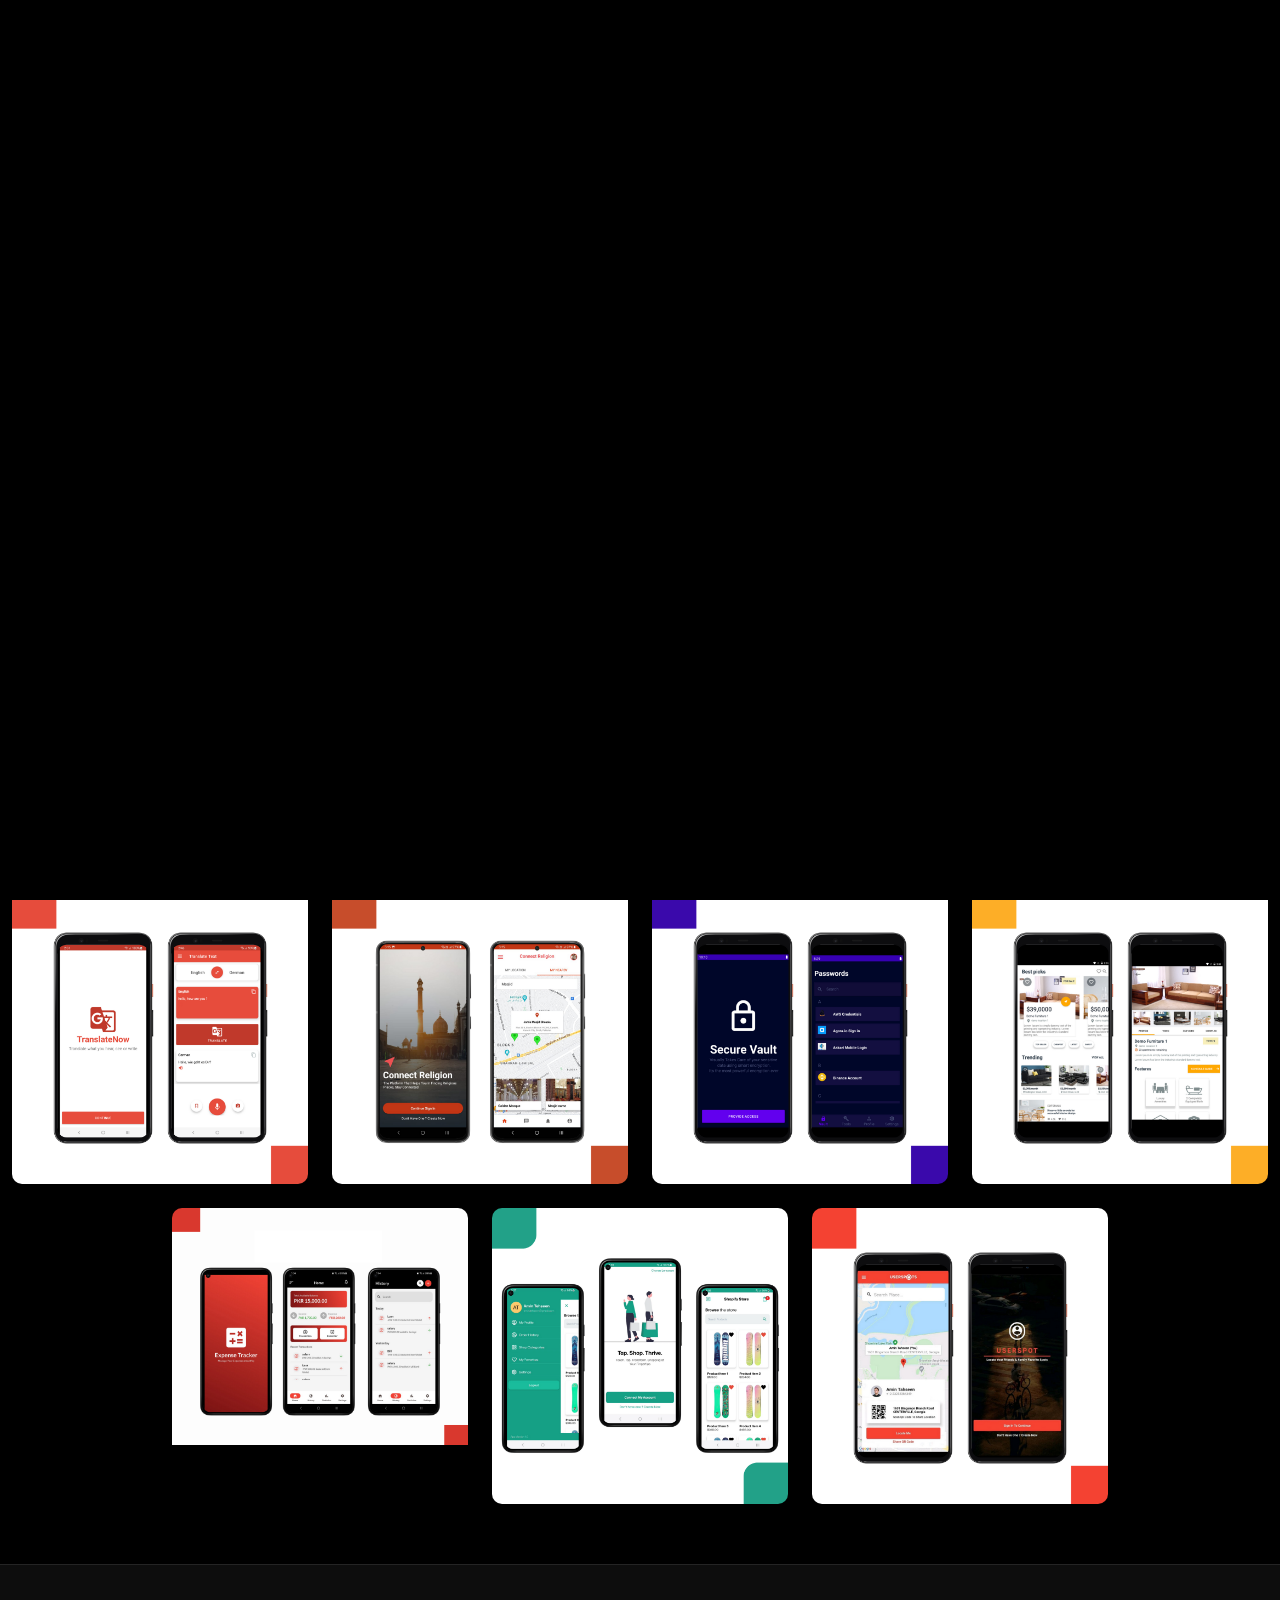
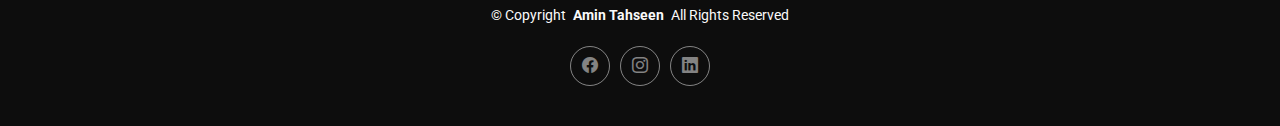
==== index.html @ f0681437 "commit" ====
<!DOCTYPE html>
<html lang="en">

<head>
  <meta charset="utf-8">
  <meta content="width=device-width, initial-scale=1.0" name="viewport">
  <title>Amin Tahseen | Portfolio</title>
  <meta name="description" content="">
  <meta name="keywords" content="">

  <!-- Favicons -->
  <link href="assets/img/favicon.png" rel="icon">
  <link href="assets/img/apple-touch-icon.png" rel="apple-touch-icon">

  <!-- Fonts -->
  <link href="https://fonts.googleapis.com" rel="preconnect">
  <link href="https://fonts.gstatic.com" rel="preconnect" crossorigin>
  <link href="https://fonts.googleapis.com/css2?family=Roboto:ital,wght@0,100;0,300;0,400;0,500;0,700;0,900;1,100;1,300;1,400;1,500;1,700;1,900&family=Inter:wght@100;200;300;400;500;600;700;800;900&family=Cardo:ital,wght@0,400;0,700;1,400;1,700&display=swap" rel="stylesheet">

  <!-- Vendor CSS Files -->
  <link href="assets/vendor/bootstrap/css/bootstrap.min.css" rel="stylesheet">
  <link href="assets/vendor/bootstrap-icons/bootstrap-icons.css" rel="stylesheet">
  <link href="assets/vendor/aos/aos.css" rel="stylesheet">
  <link href="assets/vendor/glightbox/css/glightbox.min.css" rel="stylesheet">
  <link href="assets/vendor/swiper/swiper-bundle.min.css" rel="stylesheet">

  <!-- Main CSS File -->
  <link href="assets/css/main.css" rel="stylesheet">

  <!-- =======================================================
  * Template Name: PhotoFolio
  * Template URL: https://bootstrapmade.com/photofolio-bootstrap-photography-website-template/
  * Updated: Aug 07 2024 with Bootstrap v5.3.3
  * Author: BootstrapMade.com
  * License: https://bootstrapmade.com/license/
  ======================================================== -->
</head>

<body class="index-page">

  <header id="header" class="header d-flex align-items-center sticky-top">
    <div class="container-fluid position-relative d-flex align-items-center justify-content-between">

      <a href="index.html" class="logo d-flex align-items-center me-auto me-xl-0">
        <!-- Uncomment the line below if you also wish to use an image logo -->
        <!-- <img src="assets/img/logo.png" alt=""> -->
        <i class="bi bi-laptop"></i>
        <h1 class="sitename">Portfolio</h1>
      </a>

      <nav id="navmenu" class="navmenu">
  
        <i class="mobile-nav-toggle d-xl-none bi bi-list"></i>
      </nav>

      <div class="header-social-links">
        <a href="https://www.facebook.com/ameen.tehseen/" class="facebook"><i class="bi bi-facebook"></i></a>
        <a href="https://www.instagram.com/dev_amin119/" class="instagram"><i class="bi bi-instagram"></i></a>
        <a href="https://www.linkedin.com/in/dev-amin-tahseen/" class="linkedin"><i class="bi bi-linkedin"></i></a>
      </div>

    </div>
  </header>

  <main class="main">

    <!-- Hero Section -->
    <section id="hero" class="hero section">

      <div class="container">
        <div class="row justify-content-center">
          <div class="col-lg-6 text-center" data-aos="fade-up" data-aos-delay="100">
            <h2><span>I'm </span><span class="underlight">Amin Tahseen</span> an Experienced<span> Software Engineer From Pakistan</span></h2>
            <p> Let's connect to collaborate and make a difference.</p>
            <a href="https://www.linkedin.com/in/dev-amin-tahseen/" target="_blank" class="btn-get-started">Let's Connect<br></a>
          </div>
        </div>
      </div>

    </section><!-- /Hero Section -->

    <!-- Gallery Section -->
    <section id="gallery" class="gallery section">

      <div class="container-fluid" data-aos="fade-up" data-aos-delay="100">

        <div class="row gy-4 justify-content-center">

          <div class="col-xl-3 col-lg-4 col-md-6">
            <div class="gallery-item h-100">
              <img src="assets/img/gallery/Wear OS Translator App.png" class="img-fluid" alt="">
              <div class="gallery-links d-flex align-items-center justify-content-center">
                <a href="assets/img/gallery/Wear OS Translator App.png" title="Wear OS Translator App" class="glightbox preview-link"><i class="bi bi-arrows-angle-expand"></i></a>
              </div>
            </div>
          </div><!-- End Gallery Item -->

          <div class="col-xl-3 col-lg-4 col-md-6">
            <div class="gallery-item h-100">
              <img src="assets/img/gallery/Wear OS Quotes App.png" class="img-fluid" alt="">
              <div class="gallery-links d-flex align-items-center justify-content-center">
                <a href="assets/img/gallery/Wear OS Quotes App.png" title="Wear OS Quotes App" class="glightbox preview-link"><i class="bi bi-arrows-angle-expand"></i></a>
              </div>
            </div>
          </div><!-- End Gallery Item -->

          <div class="col-xl-3 col-lg-4 col-md-6">
            <div class="gallery-item h-100">
              <img src="assets/img/gallery/Wear OS Expense Tracker App.png" class="img-fluid" alt="">
              <div class="gallery-links d-flex align-items-center justify-content-center">
                <a href="assets/img/gallery/Wear OS Expense Tracker App.png" title="Wear OS Expense Tracker App" class="glightbox preview-link"><i class="bi bi-arrows-angle-expand"></i></a>
              </div>
            </div>
          </div><!-- End Gallery Item -->

          <div class="col-xl-3 col-lg-4 col-md-6">
            <div class="gallery-item h-100">
              <img src="assets/img/gallery/Twitter Clone App.png" class="img-fluid" alt="">
              <div class="gallery-links d-flex align-items-center justify-content-center">
                <a href="assets/img/gallery/Twitter Clone App.png" title="Twitter Clone App" class="glightbox preview-link"><i class="bi bi-arrows-angle-expand"></i></a>
              </div>
            </div>
          </div><!-- End Gallery Item -->

          <div class="col-xl-3 col-lg-4 col-md-6">
            <div class="gallery-item h-100">
              <img src="assets/img/gallery/Translator App.png" class="img-fluid" alt="">
              <div class="gallery-links d-flex align-items-center justify-content-center">
                <a href="assets/img/gallery/Translator App.png" title="Translator App" class="glightbox preview-link"><i class="bi bi-arrows-angle-expand"></i></a>
              </div>
            </div>
          </div><!-- End Gallery Item -->

          <div class="col-xl-3 col-lg-4 col-md-6">
            <div class="gallery-item h-100">
              <img src="assets/img/gallery/Religious Place Finder App.png" class="img-fluid" alt="">
              <div class="gallery-links d-flex align-items-center justify-content-center">
                <a href="assets/img/gallery/Religious Place Finder App.png" title="Religious Place Finder App" class="glightbox preview-link"><i class="bi bi-arrows-angle-expand"></i></a>
              </div>
            </div>
          </div><!-- End Gallery Item -->

          <div class="col-xl-3 col-lg-4 col-md-6">
            <div class="gallery-item h-100">
              <img src="assets/img/gallery/Password Vault App.png" class="img-fluid" alt="">
              <div class="gallery-links d-flex align-items-center justify-content-center">
                <a href="assets/img/gallery/Password Vault App.png" title="Password Vault App" class="glightbox preview-link"><i class="bi bi-arrows-angle-expand"></i></a>
              </div>
            </div>
          </div><!-- End Gallery Item -->

          <div class="col-xl-3 col-lg-4 col-md-6">
            <div class="gallery-item h-100">
              <img src="assets/img/gallery/Funiture Store App.png" class="img-fluid" alt="">
              <div class="gallery-links d-flex align-items-center justify-content-center">
                <a href="assets/img/gallery/Funiture Store App.png" title="Funiture Store App" class="glightbox preview-link"><i class="bi bi-arrows-angle-expand"></i></a>
              </div>
            </div>
          </div><!-- End Gallery Item -->

          <div class="col-xl-3 col-lg-4 col-md-6">
            <div class="gallery-item h-100">
              <img src="assets/img/gallery/Expense Tracker App.png" class="img-fluid" alt="">
              <div class="gallery-links d-flex align-items-center justify-content-center">
                <a href="assets/img/gallery/Expense Tracker App.png" title="Expense Tracker App" class="glightbox preview-link"><i class="bi bi-arrows-angle-expand"></i></a>
              </div>
            </div>
          </div><!-- End Gallery Item -->

          <div class="col-xl-3 col-lg-4 col-md-6">
            <div class="gallery-item h-100">
              <img src="assets/img/gallery/Ecommerce App.png" class="img-fluid" alt="">
              <div class="gallery-links d-flex align-items-center justify-content-center">
                <a href="assets/img/gallery/Ecommerce App.png" title="Ecommerce App" class="glightbox preview-link"><i class="bi bi-arrows-angle-expand"></i></a>
              </div>
            </div>
          </div><!-- End Gallery Item -->

          <div class="col-xl-3 col-lg-4 col-md-6">
            <div class="gallery-item h-100">
              <img src="assets/img/gallery/Device Locator App.png" class="img-fluid" alt="">
              <div class="gallery-links d-flex align-items-center justify-content-center">
                <a href="assets/img/gallery/Device Locator App.png" title="Device Locator App" class="glightbox preview-link"><i class="bi bi-arrows-angle-expand"></i></a>
              </div>
            </div>
          </div><!-- End Gallery Item -->
        </div>

      </div>

    </section><!-- /Gallery Section -->

  </main>

  <footer id="footer" class="footer">

    <div class="container">
      <div class="copyright text-center ">
        <p>© <span>Copyright</span> <strong class="px-1 sitename">Amin Tahseen</strong> <span>All Rights Reserved</span></p>
      </div>
      <div class="social-links d-flex justify-content-center">
        <a href="https://www.facebook.com/ameen.tehseen/"><i class="bi bi-facebook"></i></a>
        <a href="https://www.instagram.com/dev_amin119/"><i class="bi bi-instagram"></i></a>
        <a href="https://www.linkedin.com/in/dev-amin-tahseen/"><i class="bi bi-linkedin"></i></a>
      </div>
    </div>

  </footer>

  <!-- Scroll Top -->
  <a href="#" id="scroll-top" class="scroll-top d-flex align-items-center justify-content-center"><i class="bi bi-arrow-up-short"></i></a>

  <!-- Preloader -->
  <div id="preloader">
    <div class="line"></div>
  </div>

  <!-- Vendor JS Files -->
  <script src="assets/vendor/bootstrap/js/bootstrap.bundle.min.js"></script>
  <script src="assets/vendor/php-email-form/validate.js"></script>
  <script src="assets/vendor/aos/aos.js"></script>
  <script src="assets/vendor/glightbox/js/glightbox.min.js"></script>
  <script src="assets/vendor/swiper/swiper-bundle.min.js"></script>

  <!-- Main JS File -->
  <script src="assets/js/main.js"></script>

</body>

</html>
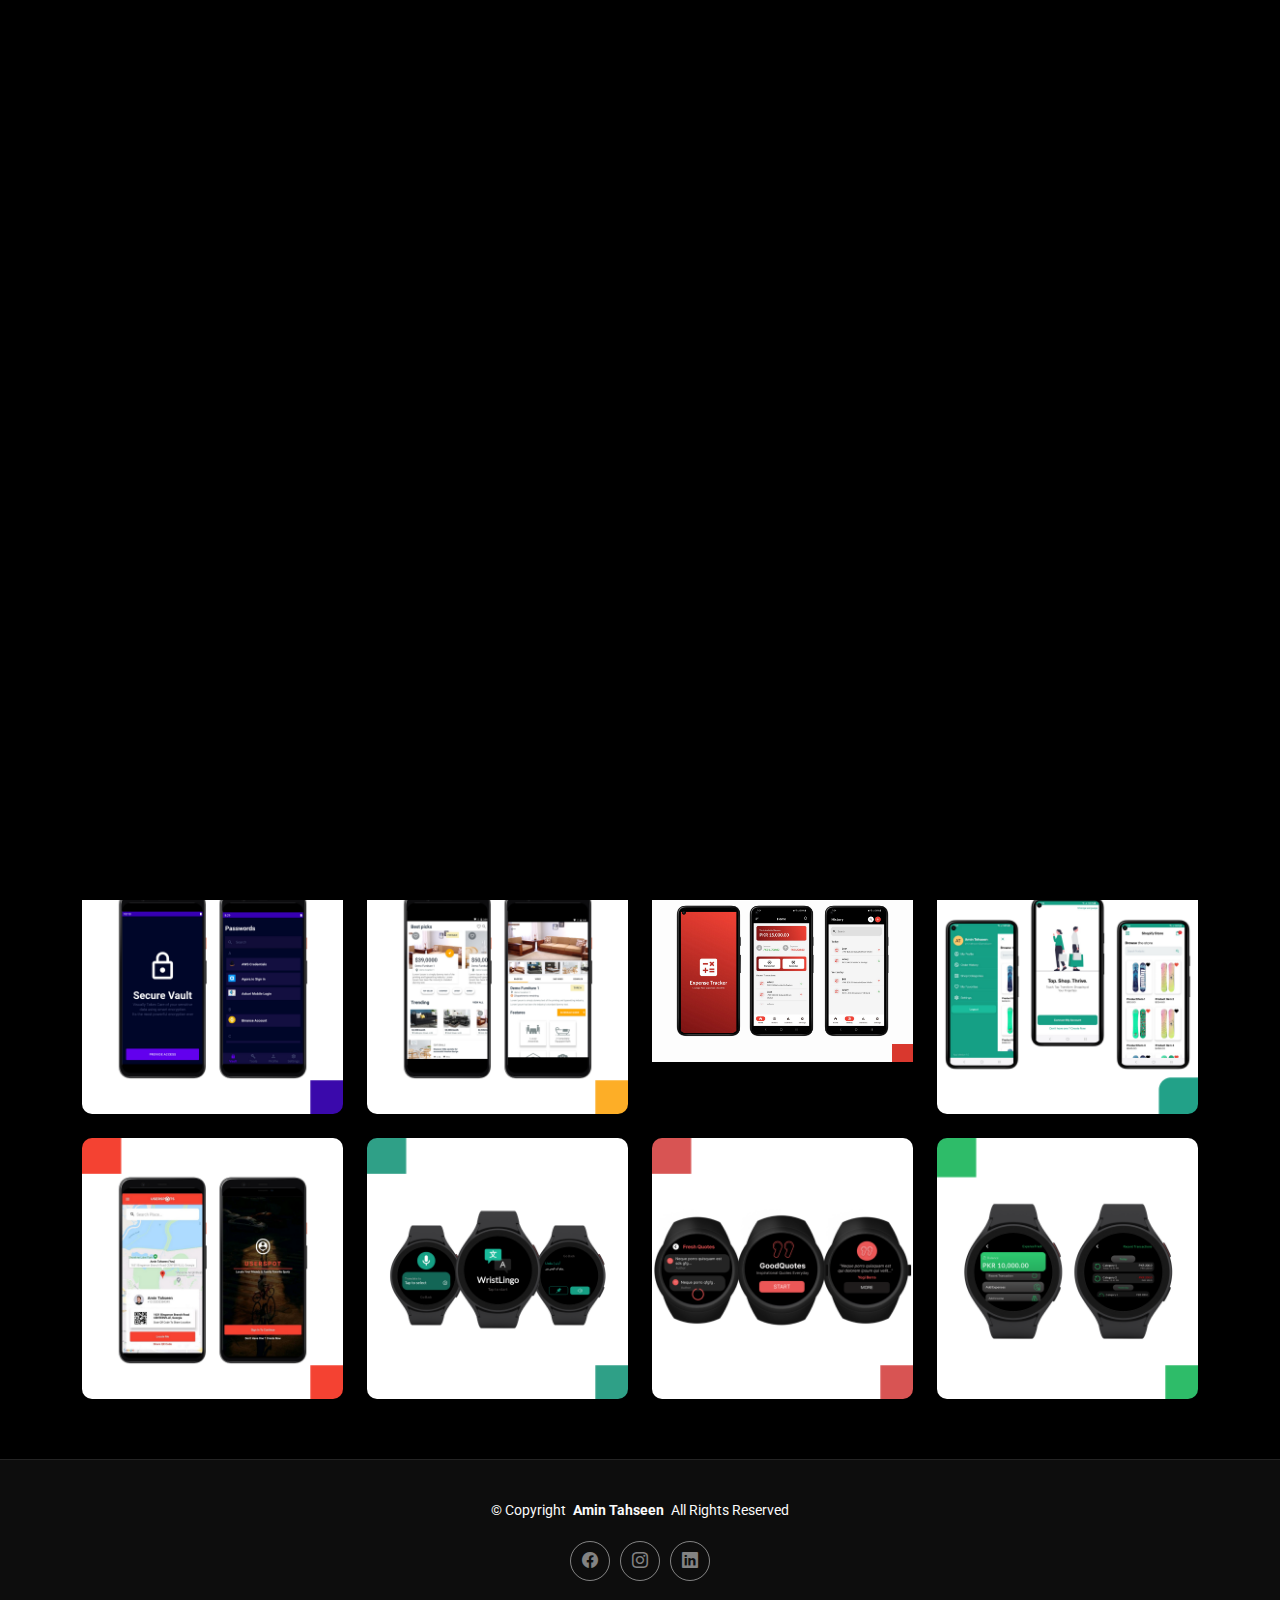
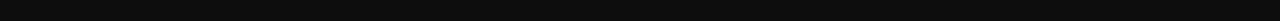
==== commit f30cabad: "css change" ====
--- a/index.html
+++ b/index.html
@@ -82,12 +82,93 @@
     <!-- Gallery Section -->
     <section id="gallery" class="gallery section">
 
-      <div class="container-fluid" data-aos="fade-up" data-aos-delay="100">
+      <div class="container" data-aos="fade-up" data-aos-delay="100">
 
         <div class="row gy-4 justify-content-center">
 
           <div class="col-xl-3 col-lg-4 col-md-6">
             <div class="gallery-item h-100">
+              <img src="assets/img/gallery/Food Delivery App.png" class="img-fluid" alt="">
+              <div class="gallery-links d-flex align-items-center justify-content-center">
+                <a href="assets/img/gallery/Food Delivery App.png" title="Food Delivery App" class="glightbox preview-link"><i class="bi bi-arrows-angle-expand"></i></a>
+              </div>
+            </div>
+          </div><!-- End Gallery Item -->
+
+          <div class="col-xl-3 col-lg-4 col-md-6">
+            <div class="gallery-item h-100">
+              <img src="assets/img/gallery/Twitter Clone App.png" class="img-fluid" alt="">
+              <div class="gallery-links d-flex align-items-center justify-content-center">
+                <a href="assets/img/gallery/Twitter Clone App.png" title="Twitter Clone App" class="glightbox preview-link"><i class="bi bi-arrows-angle-expand"></i></a>
+              </div>
+            </div>
+          </div><!-- End Gallery Item -->
+
+          <div class="col-xl-3 col-lg-4 col-md-6">
+            <div class="gallery-item h-100">
+              <img src="assets/img/gallery/Translator App.png" class="img-fluid" alt="">
+              <div class="gallery-links d-flex align-items-center justify-content-center">
+                <a href="assets/img/gallery/Translator App.png" title="Translator App" class="glightbox preview-link"><i class="bi bi-arrows-angle-expand"></i></a>
+              </div>
+            </div>
+          </div><!-- End Gallery Item -->
+
+          <div class="col-xl-3 col-lg-4 col-md-6">
+            <div class="gallery-item h-100">
+              <img src="assets/img/gallery/Religious Place Finder App.png" class="img-fluid" alt="">
+              <div class="gallery-links d-flex align-items-center justify-content-center">
+                <a href="assets/img/gallery/Religious Place Finder App.png" title="Religious Place Finder App" class="glightbox preview-link"><i class="bi bi-arrows-angle-expand"></i></a>
+              </div>
+            </div>
+          </div><!-- End Gallery Item -->
+
+          <div class="col-xl-3 col-lg-4 col-md-6">
+            <div class="gallery-item h-100">
+              <img src="assets/img/gallery/Password Vault App.png" class="img-fluid" alt="">
+              <div class="gallery-links d-flex align-items-center justify-content-center">
+                <a href="assets/img/gallery/Password Vault App.png" title="Password Vault App" class="glightbox preview-link"><i class="bi bi-arrows-angle-expand"></i></a>
+              </div>
+            </div>
+          </div><!-- End Gallery Item -->
+
+          <div class="col-xl-3 col-lg-4 col-md-6">
+            <div class="gallery-item h-100">
+              <img src="assets/img/gallery/Funiture Store App.png" class="img-fluid" alt="">
+              <div class="gallery-links d-flex align-items-center justify-content-center">
+                <a href="assets/img/gallery/Funiture Store App.png" title="Funiture Store App" class="glightbox preview-link"><i class="bi bi-arrows-angle-expand"></i></a>
+              </div>
+            </div>
+          </div><!-- End Gallery Item -->
+
+          <div class="col-xl-3 col-lg-4 col-md-6">
+            <div class="gallery-item h-100">
+              <img src="assets/img/gallery/Expense Tracker App.png" class="img-fluid" alt="">
+              <div class="gallery-links d-flex align-items-center justify-content-center">
+                <a href="assets/img/gallery/Expense Tracker App.png" title="Expense Tracker App" class="glightbox preview-link"><i class="bi bi-arrows-angle-expand"></i></a>
+              </div>
+            </div>
+          </div><!-- End Gallery Item -->
+
+          <div class="col-xl-3 col-lg-4 col-md-6">
+            <div class="gallery-item h-100">
+              <img src="assets/img/gallery/Ecommerce App.png" class="img-fluid" alt="">
+              <div class="gallery-links d-flex align-items-center justify-content-center">
+                <a href="assets/img/gallery/Ecommerce App.png" title="Ecommerce App" class="glightbox preview-link"><i class="bi bi-arrows-angle-expand"></i></a>
+              </div>
+            </div>
+          </div><!-- End Gallery Item -->
+
+          <div class="col-xl-3 col-lg-4 col-md-6">
+            <div class="gallery-item h-100">
+              <img src="assets/img/gallery/Device Locator App.png" class="img-fluid" alt="">
+              <div class="gallery-links d-flex align-items-center justify-content-center">
+                <a href="assets/img/gallery/Device Locator App.png" title="Device Locator App" class="glightbox preview-link"><i class="bi bi-arrows-angle-expand"></i></a>
+              </div>
+            </div>
+          </div><!-- End Gallery Item -->
+
+          <div class="col-xl-3 col-lg-4 col-md-6">
+            <div class="gallery-item h-100">
               <img src="assets/img/gallery/Wear OS Translator App.png" class="img-fluid" alt="">
               <div class="gallery-links d-flex align-items-center justify-content-center">
                 <a href="assets/img/gallery/Wear OS Translator App.png" title="Wear OS Translator App" class="glightbox preview-link"><i class="bi bi-arrows-angle-expand"></i></a>
@@ -109,78 +190,6 @@
               <img src="assets/img/gallery/Wear OS Expense Tracker App.png" class="img-fluid" alt="">
               <div class="gallery-links d-flex align-items-center justify-content-center">
                 <a href="assets/img/gallery/Wear OS Expense Tracker App.png" title="Wear OS Expense Tracker App" class="glightbox preview-link"><i class="bi bi-arrows-angle-expand"></i></a>
-              </div>
-            </div>
-          </div><!-- End Gallery Item -->
-
-          <div class="col-xl-3 col-lg-4 col-md-6">
-            <div class="gallery-item h-100">
-              <img src="assets/img/gallery/Twitter Clone App.png" class="img-fluid" alt="">
-              <div class="gallery-links d-flex align-items-center justify-content-center">
-                <a href="assets/img/gallery/Twitter Clone App.png" title="Twitter Clone App" class="glightbox preview-link"><i class="bi bi-arrows-angle-expand"></i></a>
-              </div>
-            </div>
-          </div><!-- End Gallery Item -->
-
-          <div class="col-xl-3 col-lg-4 col-md-6">
-            <div class="gallery-item h-100">
-              <img src="assets/img/gallery/Translator App.png" class="img-fluid" alt="">
-              <div class="gallery-links d-flex align-items-center justify-content-center">
-                <a href="assets/img/gallery/Translator App.png" title="Translator App" class="glightbox preview-link"><i class="bi bi-arrows-angle-expand"></i></a>
-              </div>
-            </div>
-          </div><!-- End Gallery Item -->
-
-          <div class="col-xl-3 col-lg-4 col-md-6">
-            <div class="gallery-item h-100">
-              <img src="assets/img/gallery/Religious Place Finder App.png" class="img-fluid" alt="">
-              <div class="gallery-links d-flex align-items-center justify-content-center">
-                <a href="assets/img/gallery/Religious Place Finder App.png" title="Religious Place Finder App" class="glightbox preview-link"><i class="bi bi-arrows-angle-expand"></i></a>
-              </div>
-            </div>
-          </div><!-- End Gallery Item -->
-
-          <div class="col-xl-3 col-lg-4 col-md-6">
-            <div class="gallery-item h-100">
-              <img src="assets/img/gallery/Password Vault App.png" class="img-fluid" alt="">
-              <div class="gallery-links d-flex align-items-center justify-content-center">
-                <a href="assets/img/gallery/Password Vault App.png" title="Password Vault App" class="glightbox preview-link"><i class="bi bi-arrows-angle-expand"></i></a>
-              </div>
-            </div>
-          </div><!-- End Gallery Item -->
-
-          <div class="col-xl-3 col-lg-4 col-md-6">
-            <div class="gallery-item h-100">
-              <img src="assets/img/gallery/Funiture Store App.png" class="img-fluid" alt="">
-              <div class="gallery-links d-flex align-items-center justify-content-center">
-                <a href="assets/img/gallery/Funiture Store App.png" title="Funiture Store App" class="glightbox preview-link"><i class="bi bi-arrows-angle-expand"></i></a>
-              </div>
-            </div>
-          </div><!-- End Gallery Item -->
-
-          <div class="col-xl-3 col-lg-4 col-md-6">
-            <div class="gallery-item h-100">
-              <img src="assets/img/gallery/Expense Tracker App.png" class="img-fluid" alt="">
-              <div class="gallery-links d-flex align-items-center justify-content-center">
-                <a href="assets/img/gallery/Expense Tracker App.png" title="Expense Tracker App" class="glightbox preview-link"><i class="bi bi-arrows-angle-expand"></i></a>
-              </div>
-            </div>
-          </div><!-- End Gallery Item -->
-
-          <div class="col-xl-3 col-lg-4 col-md-6">
-            <div class="gallery-item h-100">
-              <img src="assets/img/gallery/Ecommerce App.png" class="img-fluid" alt="">
-              <div class="gallery-links d-flex align-items-center justify-content-center">
-                <a href="assets/img/gallery/Ecommerce App.png" title="Ecommerce App" class="glightbox preview-link"><i class="bi bi-arrows-angle-expand"></i></a>
-              </div>
-            </div>
-          </div><!-- End Gallery Item -->
-
-          <div class="col-xl-3 col-lg-4 col-md-6">
-            <div class="gallery-item h-100">
-              <img src="assets/img/gallery/Device Locator App.png" class="img-fluid" alt="">
-              <div class="gallery-links d-flex align-items-center justify-content-center">
-                <a href="assets/img/gallery/Device Locator App.png" title="Device Locator App" class="glightbox preview-link"><i class="bi bi-arrows-angle-expand"></i></a>
               </div>
             </div>
           </div><!-- End Gallery Item -->
